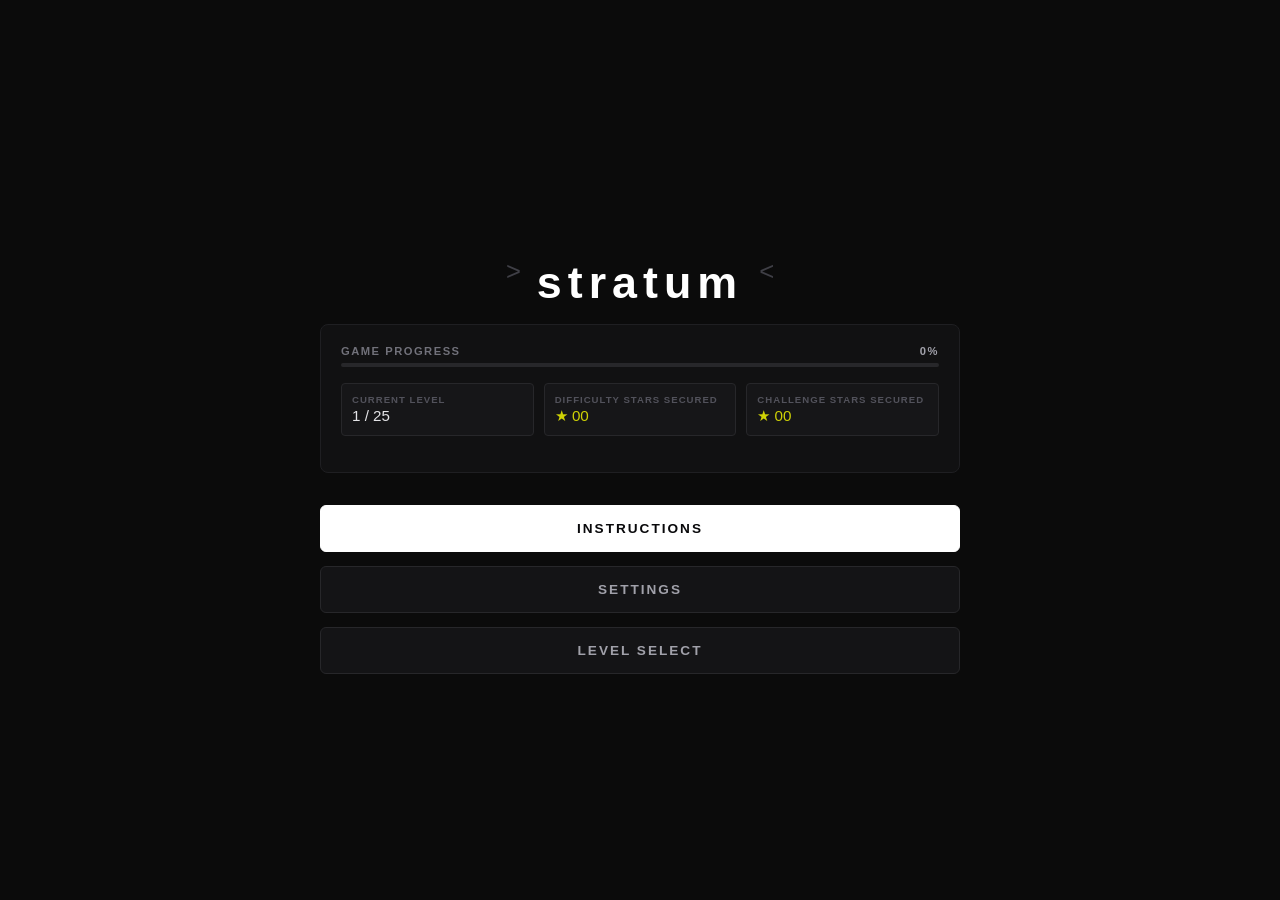
==== templates/index.html @ 7996d05c "update instructions" ====
<!DOCTYPE html>
<html lang="en">
<head>
    <meta charset="UTF-8">
    <meta name="viewport" content="width=device-width, initial-scale=1.0">
    <title>stratum</title>
    <link rel="icon" type="image/favicon-icon" href="/static/images/gain_pawn.png">
    <link rel="stylesheet" href="/static/main.css">
</head>
<body class="menu-body">
<script>/*fix*/</script>

<div id="pawn-canvas"></div>

<div class="menu-container">
    <header class="menu-header">
        <span class="decorator">&gt;</span>
        <h1 class="game-title">stratum</h1>
        <span class="decorator">&lt;</span>
    </header>

    <section class="dashboard-metrics">
        
        <div class="metric-row">
            <span class="metric-label">GAME PROGRESS</span>
            <span class="metric-value" id="progress-text">0%</span>
        </div>
        <div class="progress-track">
            <div class="progress-bar" id="progress-bar" style="width: 0%;"></div>
        </div>

        <div class="metric-grid">
            <div class="metric-box">
                <span class="box-label">CURRENT LEVEL</span>
                <span class="box-value" id="level-indicator">1 / 25</span>
            </div>
            <div class="metric-box">
                <span class="box-label">DIFFICULTY STARS SECURED</span>
                <span class="box-value" id="difficulty-star-indicator">★ 00</span>
            </div>
            <div class="metric-box">
                <span class="box-label">CHALLENGE STARS SECURED</span>
                <span class="box-value" id="challenge-star-indicator">★ 00</span>
            </div>
        </div>
    </section>
    
    <div class="menu-controls">
        <button class="menu-btn primary-btn" id="instructions-btn">Instructions</button>
        <button class="menu-btn secondary-btn" id="settings-btn">Settings</button>
        <button class="menu-btn secondary-btn" id="level-select-btn">Level Select</button>
    </div>
</div>

<div id="instructionsModal" class="modal-overlay hidden">
    <div class="modal-content large">
        <h2 class="modal-header">stratum</h2>

        <div class="modal-body-scroll">
            <p>single player chess (against the engine) with a small twist!?</p>
            <p>each separate level challenges you against an increasingly difficult starting position. each level contains three difficulties:</p>
            <ul>
                <li>Beginner (★)</li>
                <li>Intermediate (★★)</li>
                <li>Advanced (★★★)</li>
            </ul>
            <p>either draw or win the game to succeed! (some extra lenience!)</p>

            <p>select the level you wish to play using the level select menu</p>
            <div class="instruction-img-container">
                <img src="static/images/levels.png" class="instruction-img">
                <p class="img-caption">
                    you can earn up to 6 stars on each level, 3 from the engine difficulty, and 3 from the unique challenges.
                    the next level is only unlocked when you beat the previous level, at any difficulty.
                </p>
            </div>


            <p>seems difficult? keep in mind that there are difficulty modifiers implemented in game</p>
            <div class="instruction-img-container">
                <img src="static/images/modifiers.png" class="instruction-img">
                <p class="img-caption">
                    use the side console to toggle game modifiers before clicking into the match. 
                    each modifier has its own difficulty multiplier associated with it. 
                    certain modifiers impose a hard restriction preventing you from choosing certain other modifiers.
                </p>
            </div>

            <p>challenges listed under each level require the specific difficulty and modifiers active / overall difficulty multiplier required, in any successful attempt</p>
            <div class="instruction-img-container">
                <img src="static/images/challenges.png" class="instruction-img">
                <p class="img-caption">
                    meet challenge requirements and pass the level to earn the special challenge star. 
                    challenges must be followed STRICTLY to earn a completion (no extra modifiers, even if it makes it harder!)
                </p>
            </div>

            <p>keep in mind that it is ILLEGAL to capture the opponent's king even if your combination of modifiers allows you to do so </p>

            <hr class="modal-divider">
            <button class="modal-close-action-btn" id="close-instructions-btn">close</button>
        </div>
    </div>
</div>    

<!-- settings menu -->
<div id="sidebarOverlay" class="sidebar-overlay"></div>
<div id="settingsSidebar" class="settings-sidebar">
    <div class="sidebar-header">
        <h3>Game Settings</h3>
        <button class="close-sidebar-btn" id="close-settings-btn">×</button>
    </div>
    
    <!-- specific settings -->
    <div class="setting-item">
        <label for="themeSelect">Board Theme:</label>
        <select id="boardThemeSelect">
            <option value="classic">Classic</option>
            <option value="green">Tournament Green</option>
            <option value="red">Picnic Red</option>
            <option value="blue">Ocean Blue</option>
            <option value="purple">Pale Purple</option>
        </select>

        <label for="themeSelect">Board Piece Highlight:</label>
        <select id="pieceThemeSelect">
            <option value="white">White</option>
            <option value="green">Green</option>
            <option value="red">Red</option>
            <option value="blue">Blue</option>
            <option value="purple">Purple</option>
            <option value="none">None</option>
        </select>
    </div>
</div>

<!-- level select menu -->
<div id="levelOverlay" class="sidebar-overlay"></div>
<div id="levelSidebar" class="settings-sidebar">
    <div class="sidebar-header">
        <h3>Level Select</h3>
        <button class="close-sidebar-btn" id="close-level-btn">×</button>
    </div>
    
    <div class="level-container">
        <div id="levelGrid" class="level-grid">
            <!-- buttons added through Javascript -->
        </div>
    </div>
</div>

<script type="module" src="static/menu.js"></script>
<script type="module" src="static/background.js"></script>

</body>
</html>
---- static/main.css ----
@import 'components/background.css';
@import 'components/chessboard.css';
@import 'components/controls.css';
@import 'components/home-button.css';
@import 'components/level-description.css';
@import 'components/metrics.css';
@import 'components/modifiers.css';
@import 'screens/promotion.css';
@import 'screens/gameover.css';
@import 'screens/instructions.css';
@import 'screens/menu.css';
@import 'sidebar/levels.css';
@import 'sidebar/settings.css';

:root {
    --bg-color: #2c3e50;
    --sidebar-bg: #ffffff;
    --board-dark: #b58863;
    --board-light: #f0d9b5;
    --board-highlight: #ffffff;
    --board-selected: #7b9652;
    --board-check: #f56464;
    --board-moveable: #bbfcdb;
    --highlight: rgba(255, 255, 0, 0.4);
}

body {
    margin: 0;
    display: flex;
    justify-content: center;
    align-items: center;
    height: 100vh;
    background-color: #d5e1df;
    font-family: 'Segoe UI', Tahoma, Geneva, Verdana, sans-serif;
}

.container {
    display: flex;
    background: var(--sidebar-bg);
    padding: 20px;
    border-radius: 8px;
    box-shadow: 0 10px 30px rgba(0,0,0,0.2);
    gap: 20px;
}

/* for board and the side console */
.game-wrapper {
    display: flex;
    justify-content: center;
    align-items: stretch; /* forces console to match board height */
    gap: 0; /* keeps them attached w/ no gap */
    background-color: #ffffff;
    border-radius: 8px;
    box-shadow: 0 8px 24px rgba(0, 0, 0, 0.15);
    overflow: visible;
}
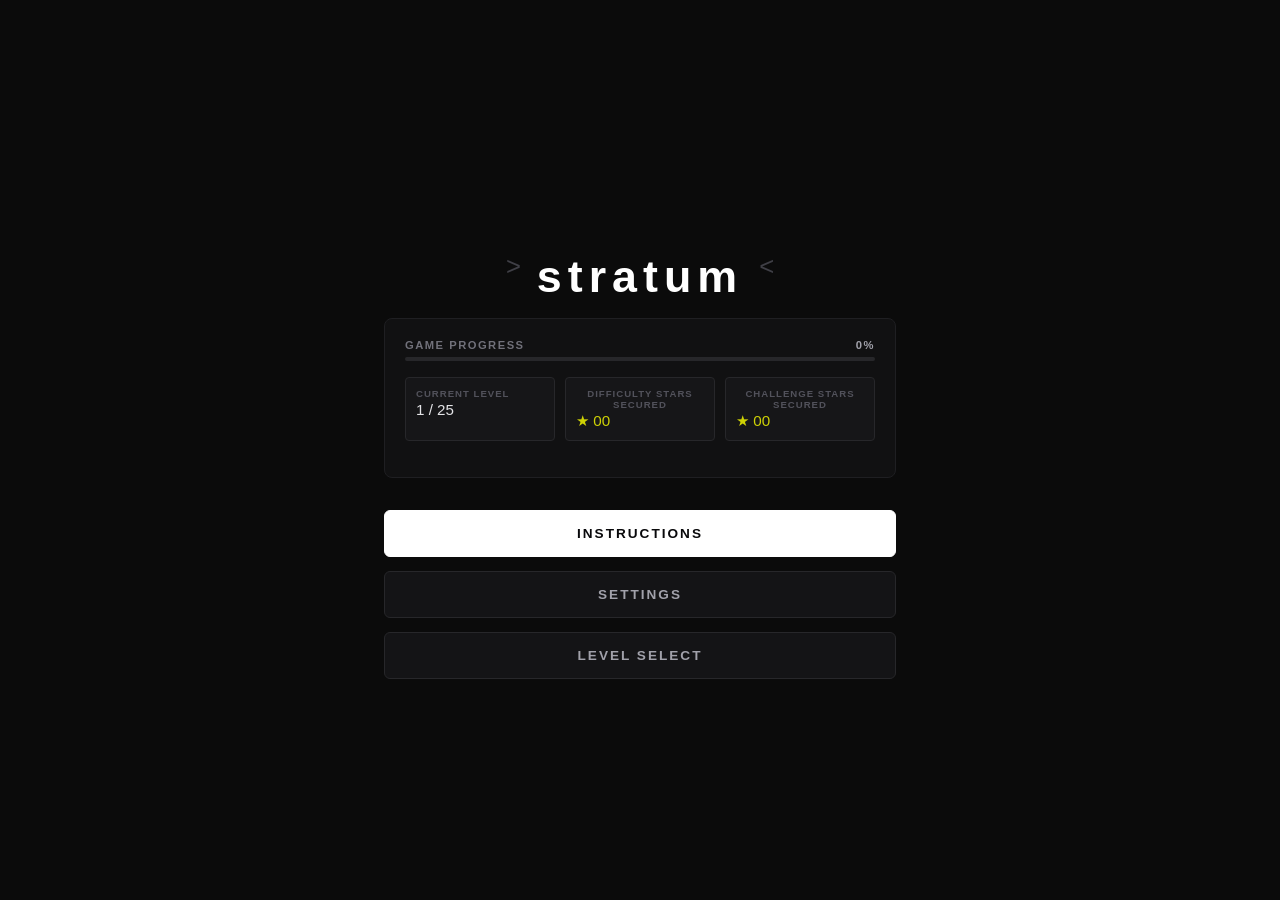
==== commit 65467e62: "fix css and file formatting" ====
--- a/templates/index.html
+++ b/templates/index.html
@@ -10,7 +10,7 @@
 <body class="menu-body">
 <script>/*fix*/</script>
 
-<div id="pawn-canvas"></div>
+<div id="background-canvas"></div>
 
 <div class="menu-container">
     <header class="menu-header">
@@ -20,7 +20,6 @@
     </header>
 
     <section class="dashboard-metrics">
-        
         <div class="metric-row">
             <span class="metric-label">GAME PROGRESS</span>
             <span class="metric-value" id="progress-text">0%</span>
@@ -64,7 +63,7 @@
                 <li>Intermediate (★★)</li>
                 <li>Advanced (★★★)</li>
             </ul>
-            <p>either draw or win the game to succeed! (some extra lenience!)</p>
+            <p>you must WIN!! to pass the level (draws not included)</p>
 
             <p>select the level you wish to play using the level select menu</p>
             <div class="instruction-img-container">
@@ -106,32 +105,65 @@
 <!-- settings menu -->
 <div id="sidebarOverlay" class="sidebar-overlay"></div>
 <div id="settingsSidebar" class="settings-sidebar">
-    <div class="sidebar-header">
-        <h3>Game Settings</h3>
-        <button class="close-sidebar-btn" id="close-settings-btn">×</button>
+    <div class="settings-wrapper">
+        <div class="sidebar-header">
+            <h3>Game Settings</h3>
+            <button class="close-sidebar-btn" id="close-settings-btn">×</button>
+        </div>
+        
+        <!-- specific settings -->
+        <div class="setting-item">
+            <label for="themeSelect">Board Theme:</label>
+            <select id="boardThemeSelect">
+                <option value="classic">Classic</option>
+                <option value="green">Tournament Green</option>
+                <option value="red">Picnic Red</option>
+                <option value="blue">Ocean Blue</option>
+                <option value="purple">Pale Purple</option>
+            </select>
+
+            <label for="themeSelect">Board Piece Highlight:</label>
+            <select id="pieceThemeSelect">
+                <option value="white">White</option>
+                <option value="green">Green</option>
+                <option value="red">Red</option>
+                <option value="blue">Blue</option>
+                <option value="purple">Purple</option>
+                <option value="none">None</option>
+            </select>
+
+            <hr class="modal-divider">
+
+            <label for="bgSelect">Game Background Color:</label>
+            <input type="color" id="backgroundColorSelect" value="#ffffff">
+
+            <label for="bgSelect">Game Background Theme:</label>
+            <select id="backgroundThemeSelect">
+                <option value="color">None</option>
+                <option value="space">Space</option>
+                <option value="bubble">Bubble</option>
+            </select>
+
+            <hr class="modal-divider">
+            
+            <label for="squareBgSelect">Board In-Check Square Color:</label>
+            <input type="color" id="checkSquareColorSelect" value="#f56464">
+
+            <label for="squareBgSelect">Board Selected Square Color:</label>
+            <input type="color" id="selectedSquareColorSelect" value="#7b9652">
+
+            <label for="squareBgSelect">Board Moveable Squares Color:</label>
+            <input type="color" id="moveableSquareColorSelect" value="#bbfcdb">
+
+            <label for="squareBgSelect">Board Engine Move Square Color:</label>
+            <input type="color" id="engineSquareColorSelect" value="#c1bbfc">
+        </div>
     </div>
-    
-    <!-- specific settings -->
-    <div class="setting-item">
-        <label for="themeSelect">Board Theme:</label>
-        <select id="boardThemeSelect">
-            <option value="classic">Classic</option>
-            <option value="green">Tournament Green</option>
-            <option value="red">Picnic Red</option>
-            <option value="blue">Ocean Blue</option>
-            <option value="purple">Pale Purple</option>
-        </select>
 
-        <label for="themeSelect">Board Piece Highlight:</label>
-        <select id="pieceThemeSelect">
-            <option value="white">White</option>
-            <option value="green">Green</option>
-            <option value="red">Red</option>
-            <option value="blue">Blue</option>
-            <option value="purple">Purple</option>
-            <option value="none">None</option>
-        </select>
-    </div>
+    <div class="settings-footer">
+        <button class="reset-btn" id="reset-theme">Click to Reset Theme Data</button>
+        <button class="reset-btn" id="reset-data">Click to Reset ALL Game Data</button>
+    </div> 
 </div>
 
 <!-- level select menu -->
@@ -149,8 +181,17 @@
     </div>
 </div>
 
+<div id="resetModal" class="reset-modal-overlay hidden">
+    <div class="reset-modal-content">
+        <h2 class="reset-modal-header">reset ALL data?</h2>
+        <div class="reset-btn-container">
+            <button class="confirmation-btn" id="reset-yes">yes</button>
+            <button class="confirmation-btn" id="reset-no">no</button>
+        </div>
+    </div>
+</div>
+
 <script type="module" src="static/menu.js"></script>
-<script type="module" src="static/background.js"></script>
 
 </body>
 </html>
--- a/static/main.css
+++ b/static/main.css
@@ -5,15 +5,18 @@
 @import 'components/level-description.css';
 @import 'components/metrics.css';
 @import 'components/modifiers.css';
+@import 'components/modifier-strip.css';
 @import 'screens/promotion.css';
 @import 'screens/gameover.css';
 @import 'screens/instructions.css';
 @import 'screens/menu.css';
+@import 'screens/reset.css';
 @import 'sidebar/levels.css';
 @import 'sidebar/settings.css';
 
 :root {
-    --bg-color: #2c3e50;
+    --bg-color: #ffffff;
+    --box-color: #2c3e50;
     --sidebar-bg: #ffffff;
     --board-dark: #b58863;
     --board-light: #f0d9b5;
@@ -21,6 +24,7 @@
     --board-selected: #7b9652;
     --board-check: #f56464;
     --board-moveable: #bbfcdb;
+    --board-engine: #c1bbfc;
     --highlight: rgba(255, 255, 0, 0.4);
 }
 
@@ -30,7 +34,7 @@
     justify-content: center;
     align-items: center;
     height: 100vh;
-    background-color: #d5e1df;
+    background-color: var(--bg-color);
     font-family: 'Segoe UI', Tahoma, Geneva, Verdana, sans-serif;
 }
 
@@ -41,14 +45,15 @@
     border-radius: 8px;
     box-shadow: 0 10px 30px rgba(0,0,0,0.2);
     gap: 20px;
+    z-index: 1;
 }
 
 /* for board and the side console */
 .game-wrapper {
     display: flex;
     justify-content: center;
-    align-items: stretch; /* forces console to match board height */
-    gap: 0; /* keeps them attached w/ no gap */
+    align-items: stretch;
+    gap: 0;
     background-color: #ffffff;
     border-radius: 8px;
     box-shadow: 0 8px 24px rgba(0, 0, 0, 0.15);
